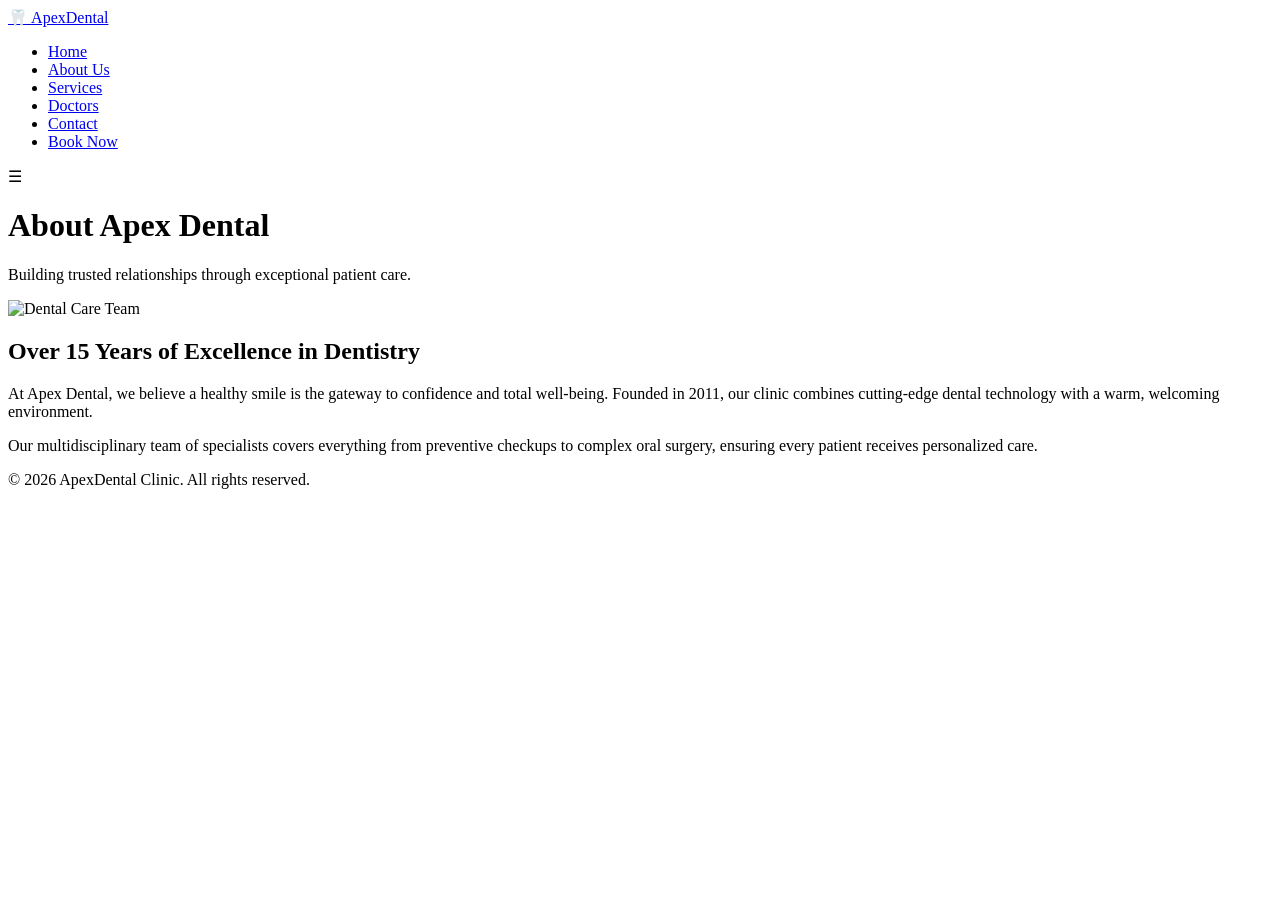
==== about.html @ ddf417f5 "Add files via upload" ====
<!DOCTYPE html>
<html lang="en">
<head>
  <meta charset="UTF-8">
  <meta name="viewport" content="width=device-width, initial-scale=1.0">
  <title>About Us | Apex Dental</title>
  <link rel="stylesheet" href="css/style.css">
</head>
<body>

  <header class="header">
    <div class="container navbar">
      <a href="index.html" class="logo">🦷 ApexDental</a>
      <ul class="nav-menu" id="navMenu">
        <li><a href="index.html" class="nav-link">Home</a></li>
        <li><a href="about.html" class="nav-link active">About Us</a></li>
        <li><a href="services.html" class="nav-link">Services</a></li>
        <li><a href="doctors.html" class="nav-link">Doctors</a></li>
        <li><a href="contact.html" class="nav-link">Contact</a></li>
        <li><a href="contact.html" class="btn btn-primary">Book Now</a></li>
      </ul>
      <div class="hamburger" id="hamburger">☰</div>
    </div>
  </header>

  <div class="page-header">
    <div class="container">
      <h1>About Apex Dental</h1>
      <p>Building trusted relationships through exceptional patient care.</p>
    </div>
  </div>

  <section class="section-padding">
    <div class="container hero-wrapper">
      <div class="hero-image">
        <img src="https://images.unsplash.com/photo-1588776814546-1ffcf47267a5?auto=format&fit=crop&w=800&q=80" alt="Dental Care Team">
      </div>
      <div class="hero-content">
        <h2>Over 15 Years of Excellence in Dentistry</h2>
        <p>At Apex Dental, we believe a healthy smile is the gateway to confidence and total well-being. Founded in 2011, our clinic combines cutting-edge dental technology with a warm, welcoming environment.</p>
        <p>Our multidisciplinary team of specialists covers everything from preventive checkups to complex oral surgery, ensuring every patient receives personalized care.</p>
      </div>
    </div>
  </section>

  <footer class="footer">
    <div class="container footer-bottom">
      <p>&copy; 2026 ApexDental Clinic. All rights reserved.</p>
    </div>
  </footer>

  <script src="js/main.js"></script>
</body>
</html>
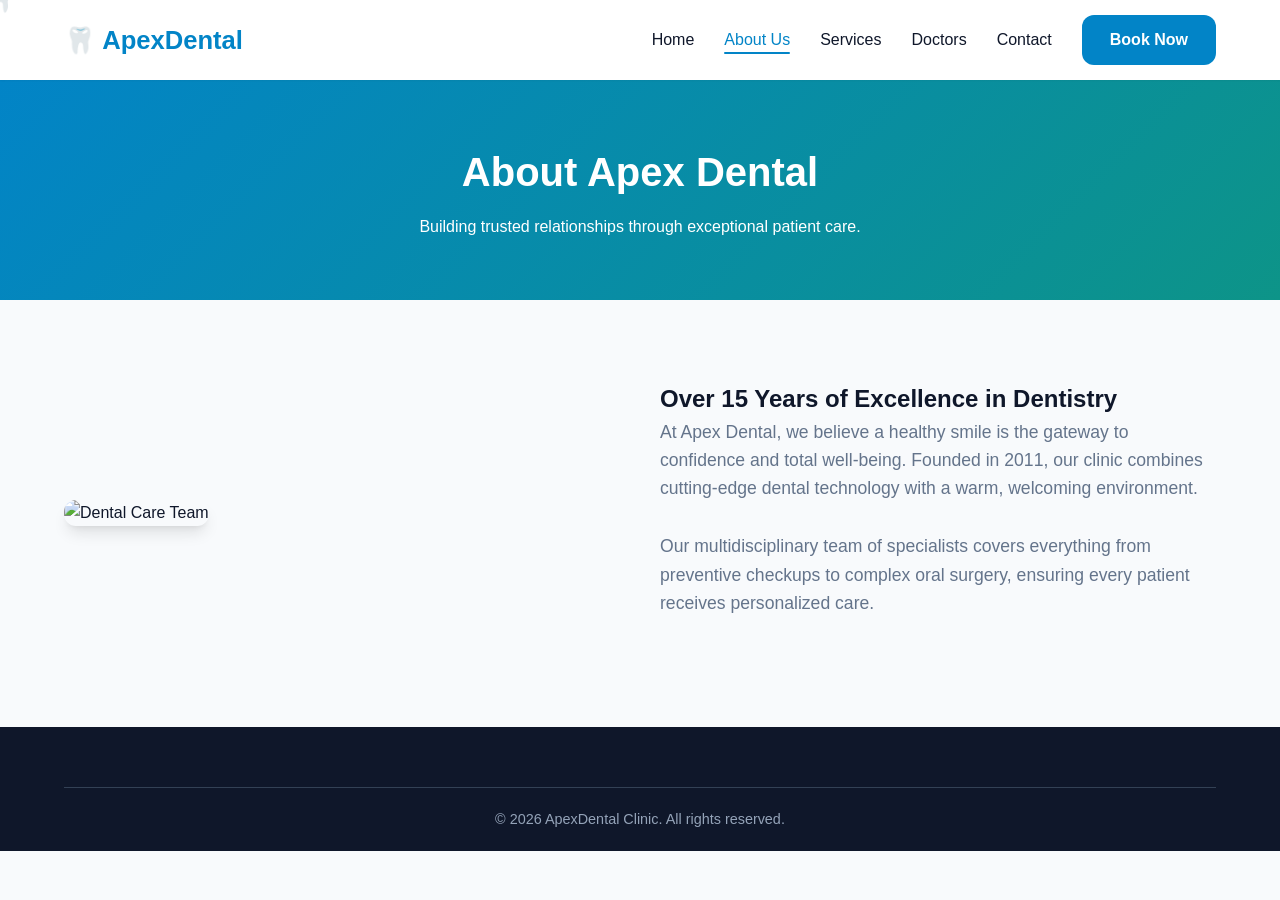
==== commit b12c23c5: "Update about.html" ====
--- a/about.html
+++ b/about.html
@@ -4,7 +4,7 @@
   <meta charset="UTF-8">
   <meta name="viewport" content="width=device-width, initial-scale=1.0">
   <title>About Us | Apex Dental</title>
-  <link rel="stylesheet" href="css/style.css">
+  <link rel="stylesheet" href="style.css">
 </head>
 <body>
 
@@ -49,6 +49,6 @@
     </div>
   </footer>
 
-  <script src="js/main.js"></script>
+  <script src="main.js"></script>
 </body>
-</html>+</html>
--- a/style.css
+++ b/style.css
@@ -0,0 +1,435 @@
+/* ==========================================================================
+   Dental Clinic - Custom Design System
+   ========================================================================== */
+:root {
+  --primary-color: #0284c7;
+  --primary-dark: #0369a1;
+  --secondary-color: #0d9488;
+  --accent-color: #f0f9ff;
+  --text-dark: #0f172a;
+  --text-muted: #64748b;
+  --white: #ffffff;
+  --bg-light: #f8fafc;
+  --border-color: #e2e8f0;
+  --shadow-sm: 0 1px 2px 0 rgb(0 0 0 / 0.05);
+  --shadow-md: 0 4px 6px -1px rgb(0 0 0 / 0.1), 0 2px 4px -2px rgb(0 0 0 / 0.1);
+  --shadow-lg: 0 10px 15px -3px rgb(0 0 0 / 0.1), 0 4px 6px -4px rgb(0 0 0 / 0.1);
+  --transition: all 0.3s ease;
+  --radius: 12px;
+}
+/* Custom Tooth Cursor (Desktop) */
+@media (pointer: fine) {
+  * {
+    cursor: none !important;
+  }
+}
+
+.custom-cursor {
+  position: fixed;
+  top: 0;
+  left: 0;
+  width: 32px;
+  height: 32px;
+  font-size: 24px;
+  pointer-events: none;
+  z-index: 9999;
+  transform: translate(-50%, -50%);
+  transition: transform 0.1s ease-out, filter 0.2s ease;
+  user-select: none;
+  display: flex;
+  align-items: center;
+  justify-content: center;
+}
+
+.custom-cursor.active {
+  transform: translate(-50%, -50%) scale(1.3) rotate(-15deg);
+  filter: drop-shadow(0 0 8px rgba(2, 132, 199, 0.6));
+}
+
+* {
+  margin: 0;
+  padding: 0;
+  box-sizing: border-box;
+  font-family: 'Segoe UI', Tahoma, Geneva, Verdana, sans-serif;
+}
+
+html {
+  scroll-behavior: smooth;
+}
+
+body {
+  background-color: var(--bg-light);
+  color: var(--text-dark);
+  line-height: 1.6;
+}
+
+a {
+  text-decoration: none;
+  color: inherit;
+}
+
+ul {
+  list-style: none;
+}
+
+/* Base Utility Classes */
+.container {
+  width: 90%;
+  max-width: 1200px;
+  margin: 0 auto;
+}
+
+.btn {
+  display: inline-block;
+  padding: 12px 28px;
+  border-radius: var(--radius);
+  font-weight: 600;
+  cursor: pointer;
+  transition: var(--transition);
+  border: none;
+}
+
+.btn-primary {
+  background-color: var(--primary-color);
+  color: var(--white);
+}
+
+.btn-primary:hover {
+  background-color: var(--primary-dark);
+  transform: translateY(-2px);
+  box-shadow: var(--shadow-md);
+}
+
+.btn-secondary {
+  background-color: transparent;
+  color: var(--primary-color);
+  border: 2px solid var(--primary-color);
+}
+
+.btn-secondary:hover {
+  background-color: var(--primary-color);
+  color: var(--white);
+}
+
+.section-padding {
+  padding: 80px 0;
+}
+
+.section-title {
+  text-align: center;
+  margin-bottom: 50px;
+}
+
+.section-title h2 {
+  font-size: 2.2rem;
+  color: var(--text-dark);
+  margin-bottom: 10px;
+}
+
+.section-title p {
+  color: var(--text-muted);
+  max-width: 600px;
+  margin: 0 auto;
+}
+
+/* Header & Navigation */
+.header {
+  background-color: var(--white);
+  box-shadow: var(--shadow-sm);
+  position: sticky;
+  top: 0;
+  z-index: 1000;
+}
+
+.navbar {
+  display: flex;
+  justify-content: space-between;
+  align-items: center;
+  height: 80px;
+}
+
+.logo {
+  font-size: 1.6rem;
+  font-weight: 700;
+  color: var(--primary-color);
+  display: flex;
+  align-items: center;
+  gap: 8px;
+}
+
+.nav-menu {
+  display: flex;
+  gap: 30px;
+  align-items: center;
+}
+
+.nav-link {
+  font-weight: 500;
+  color: var(--text-dark);
+  transition: var(--transition);
+  position: relative;
+}
+
+.nav-link:hover, .nav-link.active {
+  color: var(--primary-color);
+}
+
+.nav-link.active::after {
+  content: '';
+  position: absolute;
+  bottom: -6px;
+  left: 0;
+  width: 100%;
+  height: 2px;
+  background-color: var(--primary-color);
+  border-radius: 2px;
+}
+
+.hamburger {
+  display: none;
+  cursor: pointer;
+  font-size: 1.5rem;
+}
+
+/* Hero Section */
+.hero {
+  background: linear-gradient(135deg, var(--accent-color) 0%, #ffffff 100%);
+  padding: 100px 0 80px;
+}
+
+.hero-wrapper {
+  display: grid;
+  grid-template-columns: 1fr 1fr;
+  gap: 40px;
+  align-items: center;
+}
+
+.hero-content h1 {
+  font-size: 3rem;
+  line-height: 1.2;
+  margin-bottom: 20px;
+  color: var(--text-dark);
+}
+
+.hero-content p {
+  font-size: 1.1rem;
+  color: var(--text-muted);
+  margin-bottom: 30px;
+}
+
+.hero-btn-group {
+  display: flex;
+  gap: 15px;
+}
+
+.hero-image img {
+  width: 100%;
+  border-radius: var(--radius);
+  box-shadow: var(--shadow-lg);
+  object-fit: cover;
+}
+
+/* Page Header (Subpages) */
+.page-header {
+  background: linear-gradient(135deg, var(--primary-color), var(--secondary-color));
+  color: var(--white);
+  padding: 60px 0;
+  text-align: center;
+}
+
+.page-header h1 {
+  font-size: 2.5rem;
+  margin-bottom: 10px;
+}
+
+/* Grid Layouts */
+.services-grid, .doctors-grid {
+  display: grid;
+  grid-template-columns: repeat(auto-fit, minmax(280px, 1fr));
+  gap: 30px;
+}
+
+/* Service Card */
+.service-card {
+  background: var(--white);
+  padding: 30px;
+  border-radius: var(--radius);
+  box-shadow: var(--shadow-sm);
+  border: 1px solid var(--border-color);
+  transition: var(--transition);
+}
+
+.service-card:hover {
+  transform: translateY(-5px);
+  box-shadow: var(--shadow-lg);
+}
+
+.service-icon {
+  font-size: 2.5rem;
+  margin-bottom: 15px;
+  display: inline-block;
+}
+
+.service-card h3 {
+  font-size: 1.3rem;
+  margin-bottom: 10px;
+}
+
+.service-card p {
+  color: var(--text-muted);
+  font-size: 0.95rem;
+}
+
+/* Doctor Card */
+.doctor-card {
+  background: var(--white);
+  border-radius: var(--radius);
+  overflow: hidden;
+  box-shadow: var(--shadow-sm);
+  border: 1px solid var(--border-color);
+  transition: var(--transition);
+}
+
+.doctor-card:hover {
+  transform: translateY(-5px);
+  box-shadow: var(--shadow-lg);
+}
+
+.doctor-card img {
+  width: 100%;
+  height: 280px;
+  object-fit: cover;
+}
+
+.doctor-info {
+  padding: 20px;
+}
+
+.doctor-info h3 {
+  font-size: 1.2rem;
+  margin-bottom: 5px;
+}
+
+.doctor-info span {
+  color: var(--primary-color);
+  font-size: 0.9rem;
+  font-weight: 600;
+  display: block;
+  margin-bottom: 10px;
+}
+
+.doctor-info p {
+  color: var(--text-muted);
+  font-size: 0.9rem;
+}
+
+/* Contact Section & Form */
+.contact-wrapper {
+  display: grid;
+  grid-template-columns: 1fr 1fr;
+  gap: 40px;
+}
+
+.contact-form {
+  background: var(--white);
+  padding: 30px;
+  border-radius: var(--radius);
+  box-shadow: var(--shadow-sm);
+  border: 1px solid var(--border-color);
+}
+
+.form-group {
+  margin-bottom: 20px;
+}
+
+.form-group label {
+  display: block;
+  margin-bottom: 8px;
+  font-weight: 600;
+}
+
+.form-control {
+  width: 100%;
+  padding: 12px;
+  border: 1px solid var(--border-color);
+  border-radius: 8px;
+  outline: none;
+  transition: var(--transition);
+}
+
+.form-control:focus {
+  border-color: var(--primary-color);
+  box-shadow: 0 0 0 3px rgba(2, 132, 199, 0.15);
+}
+
+/* Footer */
+.footer {
+  background-color: var(--text-dark);
+  color: var(--white);
+  padding: 60px 0 20px;
+}
+
+.footer-grid {
+  display: grid;
+  grid-template-columns: repeat(auto-fit, minmax(220px, 1fr));
+  gap: 40px;
+  margin-bottom: 40px;
+}
+
+.footer-col h4 {
+  font-size: 1.2rem;
+  margin-bottom: 20px;
+  color: var(--white);
+}
+
+.footer-col ul li {
+  margin-bottom: 10px;
+}
+
+.footer-col ul li a {
+  color: #94a3b8;
+  transition: var(--transition);
+}
+
+.footer-col ul li a:hover {
+  color: var(--white);
+}
+
+.footer-bottom {
+  text-align: center;
+  padding-top: 20px;
+  border-top: 1px solid #334155;
+  color: #94a3b8;
+  font-size: 0.9rem;
+}
+
+/* Responsive Styles */
+@media (max-width: 768px) {
+  .hero-wrapper, .contact-wrapper {
+    grid-template-columns: 1fr;
+  }
+
+  .nav-menu {
+    position: fixed;
+    top: 80px;
+    left: -100%;
+    flex-direction: column;
+    background-color: var(--white);
+    width: 100%;
+    padding: 30px 0;
+    box-shadow: var(--shadow-md);
+    transition: var(--transition);
+  }
+
+  .nav-menu.active {
+    left: 0;
+  }
+
+  .hamburger {
+    display: block;
+  }
+
+  .hero-content h1 {
+    font-size: 2.2rem;
+  }
+}
